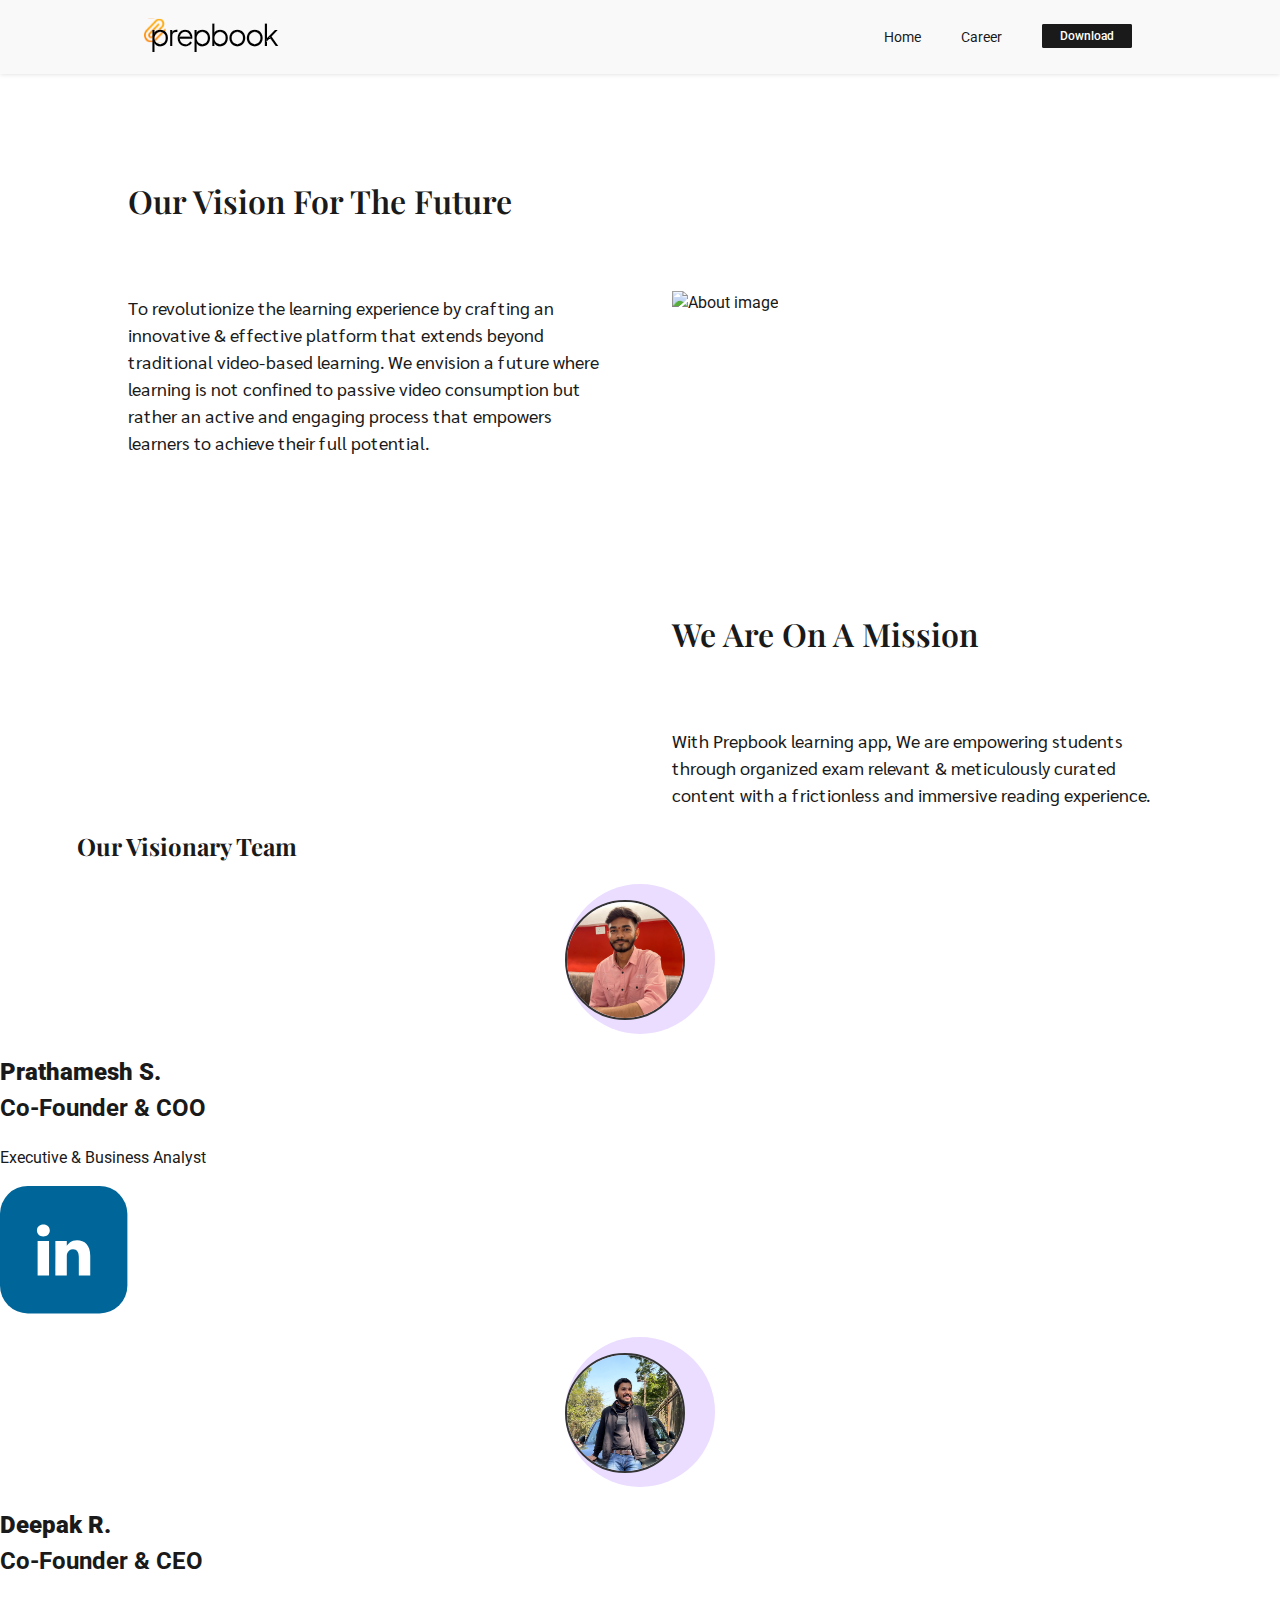
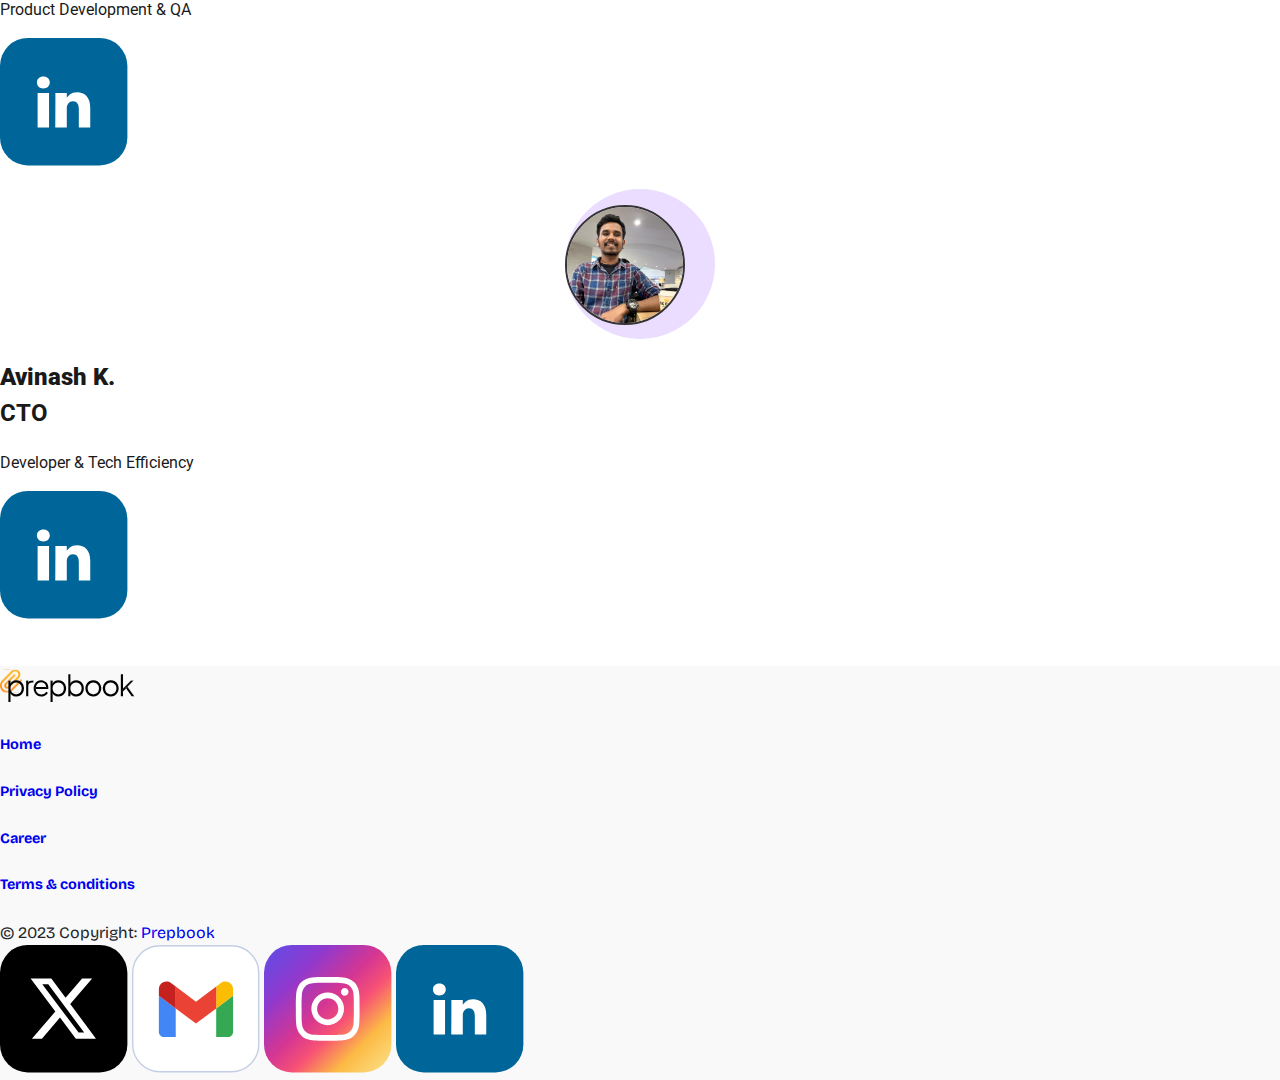
==== about.html @ a98cc451 "first commit" ====
<!-- 
Prepbook - 2023 ABOUT US
Developed By-
TANMAY : https://www.linkedin.com/in/tanmaybarvi/
TANVI : https://www.linkedin.com/in/tanvinaik30
 -->

<!DOCTYPE html>
<html lang="en">
  <head>
    <meta charset="utf-8">
    <meta name="viewport" content="width=device-width, initial-scale=1">
    <meta http-equiv="x-ua-compatible" content="ie=edge"/>
    <meta name="HandheldFriendly" content="true"/> 
    <meta name="author" content="prepbook" />
    <meta name="description" content="Top-grossing app in UPSC category"/>
    <meta name="keywords" content="UpscMpsc , UPSC, MPSC , upsctimes-app, PrepBook , news , notes, CSE, IAS , current affairs, GK" />
    <meta name="robots" content="index, follow" />

    <title>Prepbook | About</title>

    <!-- Updated logos -->
      <!-- Fav icon -->
      <link rel="apple-touch-icon" sizes="180x180" href="imgs/icons/apple-touch-icon.png">
      <link rel="icon" type="image/png" sizes="32x32" href="imgs/icons/favicon-32x32.png">
      <link rel="icon" type="image/png" sizes="16x16" href="imgs/icons/favicon-16x16.png">
      <link rel="icon" type="image/png" sizes="192x192" href="imgs/icons/android-chrome-192x192.png">
      <link rel="icon" type="image/png" sizes="512x512" href="imgs/icons/android-chrome-512x512.png">
      <link rel="icon" type="image/x-icon" href="imgs/icons/favicon.ico">
      <link rel="manifest" href="favicon_io/site.webmanifest">

    <!-- CSS  -->
    <link rel="stylesheet" href="index.css">
    <!-- Bootstrap css -->
    <link href="https://cdn.jsdelivr.net/npm/bootstrap@5.3.0-alpha1/dist/css/bootstrap.min.css" rel="stylesheet" integrity="sha384-GLhlTQ8iRABdZLl6O3oVMWSktQOp6b7In1Zl3/Jr59b6EGGoI1aFkw7cmDA6j6gD" crossorigin="anonymous">

  </head>
  <body>
  <div class="desktop">
    <!-- ------------------------------------------------------ HEADER -> NAV ------------------------------------------------- -->
    <header class="prepbook-header platform">
      <nav class="platform-header">
        <a class="prep-logo" href="#">
          <!-- TOP LOGO -->
          <!-- Updated LOGO -->
          <img style="border: 0;" width="150px" src="./imgs/newImages/New_header_Mainlogo.svg"
            alt="prepbook logo">        </a>
        <div class="header-navigation" aria-label="Page navigation">
          <ul class="header-navigation-list links">
            <li class="header-navigation-list-item"><a class="header-navigation-list-item-link" href="index.html">Home</a></li>
            <li class="header-navigation-list-item"><a class="header-navigation-list-item-link"
              href="career.html">Career</a></li>
            <li class="header-navigation-list-item"><a class="header-navigation-list-item-link get-in-black"
                href="https://play.google.com/store/apps/details?id=com.UpscMpsc.dev.timetoday">Download</a></li>
          </ul>
        </div>
      </nav>
    </header>

    <!--  ----------------------------------------------- MAIN CONTAINER --------------------------------------------------------- -->
    <main class="main-container">

      <!-- main div -->
      <div class="prepbook-homepage prep-t-content-xl">


          <!-- > -------------------- SECTION 1 - ABOUT--------------------------- -->

          <section style="margin-top: 6%;" class="prep-c-split prep-l-split-center-on-sm-md">

              <div class="prep-c-split-container">
        
                  <div class="prep-c-split-body">
        
                      <h2 class="sub-section-heading main-title">Our Vision For The Future 
                      </h2> <br>
                      <p class="section-lede">
                        To revolutionize the learning experience by crafting an innovative & effective platform that extends beyond traditional video-based learning.

We envision a future where learning is not confined to passive video consumption but rather an active and engaging process that empowers learners to achieve their full potential.

                      </p>
        
                  </div>
        
        
                  <div class="prep-c-split-media prep-l-split-h-center">
                      <img width="600px"  src="./imgs/About.jpg"  class = "img-fluid rounded"alt="About image">
                  </div>
        
        
              </div>
        
          </section>

          <!-- > -------------------- SECTION 2--------------------------- -->
          <section  style="margin-top: 10%;" class="prep-c-split prep-l-split-center-on-sm-md prep-l-split-reversed">
        
              <div class="prep-c-split-container">
        
                  <div class="prep-c-split-body">
        
                      <h2 class="sub-section-heading main-title"> We Are On A Mission
                          </h2> <br>
                      <p class="section-lede">
                        With Prepbook learning app, We are empowering students through organized exam relevant & meticulously curated content with a frictionless and immersive reading experience.
                      </p>
        
                  </div>
        
        
                  <div class="prep-c-split-media prep-l-split-h-center">
                      <img width="500px" src="https://cdn.dribbble.com/users/1928588/screenshots/5659776/media/0d797083cb91aaa57192611d17355031.gif" alt="" class="img-fluid rounded" alt="Reading Image">
          
                  </div>
        
        
              </div>
        
          </section>
      
          <!-- > -------------------- Team Profile section -------------------- -->

          <div  class=" px-4 py-5 mt-4 " id="featured-3">

            <div style="margin-left: 6%;" class="feature col w-50 px-4 py-4">
              <h2 class="main-title" >Our Visionary Team</h2>
            </div>
  
            <div  class="row justify-content-center mt-2 text-center ">
            
              <!-- CEO -->
              <div  class="col-lg-3 col-md-3 mt-3">

                <div class="relative">
                  <div  class="absolute">
                      <img width="120px" height="120px" src="./imgs/prathamesh_prep.jpg" alt="Co-Founder & COO">
                  </div>
                </div>

                <h2 class="fs-5 mt-4"> <strong> Prathamesh S.</strong> <br>Co-Founder & COO </h2>
                <p>Executive & Business Analyst</p>
                <p>
                  <a href="https://www.linkedin.com/in/prathamesh-sonawane-998117214/
                  " class="">
                  <img style="cursor: pointer;" width="10%" class="rounded"
                  src="./imgs/icons/5296501_linkedin_network_linkedin logo_icon.svg" alt="linkedin">
                        </a>

                </p>
              </div>

              <!-- CPO -->
              <div class="col-lg-3 col-md-3 mt-3">
                <div class="relative">
                  <div class="absolute">
                      <img width="120px" height="120px" src="./imgs/deepak_prep.jpg" alt="Co-Founder & CPO">
                  </div>
                </div>
                <h2 class="fs-5 mt-4"> <strong>Deepak R.</strong>  <br>Co-Founder & CEO</h2>
                <p>Product Development & QA</p>
                <p>
                  <a href="https://www.linkedin.com/in/deepak-rawat-836025194/
                  " class="">
                  <img style="cursor: pointer;" width="10%" class="rounded"
                  src="./imgs/icons/5296501_linkedin_network_linkedin logo_icon.svg" alt="linkedin">
                        </a>

                </p>
              </div>

              <!-- CTO -->
              <div class="col-lg-3 col-md-3 mt-3">
                <div class="relative">
                  <div class="absolute">
                      <img width="120px" height="120px" src="./imgs/cto.jpg" alt="CTO">
                  </div>
                </div>
                <h2 class="fs-5 mt-4">
                  <strong>Avinash K.</strong>  <br>CTO
               </h2>
                <p>Developer & Tech Efficiency</p>
                <p>          
                  <a href="https://www.linkedin.com/in/avinash-khodke-14b969224/
                  " class="">
                  <img style="cursor: pointer;" width="10%" class="rounded"
                  src="./imgs/icons/5296501_linkedin_network_linkedin logo_icon.svg" alt="linkedin">
                      </a></p>
              </div>

            </div><!-- /.row -->


          </div>
          <!-- END of team profile section -->
          <br>
      </div>

    </main>
      <!--  ------------------------- END MAIN CONTAINER ---------------------------- -->
  
    <!-- >  -------------------- SECTION 8 - FOOTER  -------------------- -->
    <footer  style="background-color: #f9f9fa;">
      <div class="container d-flex w-100 align-items-center justify-content-center text-black p-3 career-font"> 
        <!-- Footer section 1 -->
        <div class="w-25 ">
          <a class="prep-logo" href="#">
            <!-- TOP LOGO -->
            <!-- Updated LOGO -->
            <img style="border: 0;" width="150px" src="./imgs/newImages/New_header_Mainlogo.svg"
                alt="prepbook logo">
          </a>
          <div class="row  d-flex justify-content-center pt-2">
            <!-- Grid column -->
            <div class="col-md-4 text-black ">
              <h6 class="font-weight-bold">
                <a href="index.html" class="text-black" style="font-size: 0.9rem;">Home</a>
              </h6>
            </div>
            <div class="col-md-7">
              <h6 class=" font-weight-bold">
                <a class="text-black"  href="privacypolicy.html" style="font-size: 0.9rem;">Privacy Policy</a>
              </h6>
            </div>
            </div>
              <div class="row  d-flex justify-content-center pt-2">
              <!-- Grid column -->
              <div class="col-md-4">
                <h6 class=" font-weight-bold">
                  <a class="text-black" href="career.html" style="font-size: 0.9rem;">Career</a>
                </h6>
              </div>

              <!-- Grid column -->
              <div class="col-md-7">
                <h6 class=" font-weight-bold">
                  <a class="text-black " style="font-size: 0.9rem;" href="termsandconditions.html">Terms & conditions</a>
                </h6>
              </div>
            </div>
            <!-- Copyright -->
      <div class=" p-3" >
        © 2023 Copyright:
        <a  href="#" class="text-black">Prepbook
        </a>
      </div>
      <!-- Copyright end -->
        </div>
        <!-- Footer section 2 -->
        <div class="w-50 ">
          
        </div>
        <!-- Footer section 3 -->
        <div class="w-25">
          <!-- Section: Social -->
        <section class="text-center mb-5 display-6" id="connect">
          
          <a href="https://twitter.com/Prepbookapp" class="">
            <img style="cursor: pointer;" width="10%" class="rounded"
              src="./imgs/icons/5296514_bird_tweet_twitter_twitter logo_icon.svg" alt="twitter">
          </a>
          <a href="mailto:info.prepbook@gmail.com" class="">
            <img style="cursor: pointer;" width="10%" class="rounded"
              src="./imgs/icons/7115264_new_logo_gmail_icon.svg" alt="gmail">
          </a>
          <a href="https://www.instagram.com/prepbook.upsc/" class="">
            <img style="cursor: pointer;" width="10%" class="rounded"
            src="./imgs/icons/5296765_camera_instagram_instagram logo_icon.svg" alt="instagram">
          </a>
          <a href="https://www.linkedin.com/company/upsctimes-app/
    " class="">
    <img style="cursor: pointer;" width="10%" class="rounded"
    src="./imgs/icons/5296501_linkedin_network_linkedin logo_icon.svg" alt="linkedin">
          </a>
        </section>
        <!-- Section: Social -->
        </div>
      </div>
    </footer>
  </div>
    <!-- END FOOTER -->


      <!-- > DISPLAY AT MOBILE VIEW -->
    <div class="mobile">
    
      <!-- For Mobile View -->
      <div class="container-fluid mobile-cover text-center">
        <div class="mobile-top">
          <span class="cover-text ">
            <a class="prep-logo" href="#">
              <!-- TOP LOGO -->
              <!-- Updated logo -->
              <img style="border: 0;" width="150px" src="./imgs/newImages/New_header_Mainlogo.svg"
                alt="prepbook logo">
            </a> 
            <br /> creating difference<br />
          </span>

          <!-- Animation -->
          <div class="animated-text mt-1">
            <div class="line">Better Insights on Topics</div>
            <div class="line">Increase Concentration</div>
            <div class="line">Daily Reading Habit</div>
            <div class="line">Boost Memory Retention</div>
          </div>

          <div class="mt-4">
            <a href="https://play.google.com/store/apps/details?id=com.UpscMpsc.dev.timetoday">
              <img src="./imgs/mobileImgs/download-btn.jpeg" alt="prepbook"
                class="d-inline-block align-text-top mobile-download-btn" />
            </a>
          </div>

          <!-- Updated mobile view -->
        <img   src="./imgs/newImages/Mobileview_mockup.png"
        class="mobile-console" />

        </div>

        <div class="mobile-foot text-center">
          <span class="foot-text" style="font-size: 1rem;"> Relevant. Reliable. Remarkable. </span><br /><br/>
        <div style="font-weight: 400;"  >
          © 2023 Copyright:
          <a  href="index.html" class="text-black">Prepbook
          </a>
        </div>
        </div>
      </div>
    </div>

      
    <!-- fontawesome JS -->
        <script
        src="https://kit.fontawesome.com/5daa8eb347.js"
        crossorigin="anonymous"></script>
  </body>
</html>
---- index.css ----
/* 
Developed By-
TANMAY : https://www.linkedin.com/in/tanmaybarvi/
TANVI : https://www.linkedin.com/in/tanvinaik30
*/

/* Fonts */
@import url('https://fonts.googleapis.com/css2?family=Roboto:wght@500&display=swap');
@import url('https://fonts.googleapis.com/css2?family=Ibarra+Real+Nova:wght@700&display=swap');
@import url('https://fonts.googleapis.com/css2?family=Playfair+Display:wght@700&display=swap');

@import url('https://fonts.googleapis.com/css2?family=Merriweather&display=swap');
@import url('https://fonts.googleapis.com/css2?family=Plus+Jakarta+Sans:wght@200&display=swap');
@import url('https://fonts.googleapis.com/css2?family=Baloo+Chettan+2:wght@600&display=swap');
@import url('https://fonts.googleapis.com/css2?family=Bricolage+Grotesque:opsz,wght@12..96,600&display=swap');
@import url('https://fonts.googleapis.com/css2?family=Gulzar&display=swap');
@import url('https://fonts.googleapis.com/css2?family=Sarabun&display=swap');
/* --------------------------------------- DEFAULT ------------------------- */
*,
:after,
:before {
    box-sizing: border-box
}

li {
    list-style: none
}

html {
    font-family: 'Roboto', Helvetica, Urbanist , Merriweather, Plus Jakarta Sans, Arial, sans-serif ;
    font-size: 16px;
    line-height: 1.15
}

article,
aside,
figcaption,
figure,
footer,
header,
main,
nav,
section {
    display: block
}

body {
    background-color: #fff;
    color: #212529;
    font-family: 'Roboto', Helvetica, Arial, sans-serif ;
    font-size: 1rem;
    font-weight: 400;
    line-height: 1.5;
    margin: 0;
    text-align: left
}

button:not(:disabled) {
    cursor: pointer
}

/* start */
.prep-l-content {
    zoom: 1;
    margin: 0 auto;
    max-width: 1440px;
    min-width: 256px;
    padding: 48px 24px;
    position: relative
}

.prep-l-content:after {
    clear: both;
    content: "";
    display: block;
    height: 0;
    visibility: hidden
}

.prep-l-content.prep-t-content-xl {
    max-width: 1152px
}


.prep-l-content>:last-child {
    margin-bottom: 0
}

@media(min-width:768px) {
    .prep-l-content {
        padding: 20px 64px;

    }
}

@media(min-width:1312px) {
    .prep-l-content {
        padding: 96px 80px;
    }
}


/* -------------------------------  GET IN BUTTON ---------------------------- */
.get-in-home-btn{
    border: 2px solid rgba(0, 0, 0, 0);
    border-radius: 4px;
    -webkit-box-sizing: border-box;
    -moz-box-sizing: border-box;
    box-sizing: border-box;
    cursor: pointer;
    display: inline-block;
    font-family: 'Roboto', serif;
    font-size: 16px;
    font-size: 1rem;
    font-weight: 700;
    line-height: 1.5;
    padding: 6px 24px;
    color: #fff;
    text-decoration: none !important;
    -webkit-transition: background-color .1s, box-shadow .1s, color .1s;
    transition: background-color .1s, box-shadow .1s, color .1s
}

/* updated background color */
.prepbook-homepage .get-in-home-btn {
    background-color: #EF7500 ;
    border: 0;
}

.prepbook-homepage .get-in-home-btn:active,
.prepbook-homepage .get-in-home-btn:focus,
.prepbook-homepage .get-in-home-btn:hover {
    background-color: #c1a6e2;
    color: #fff
}
.get-in-home-btn::-moz-focus-inner {
    border: 0;
}


/* --------------------------------  HEADER CSS ------------------------------------- */
.prepbook-header.platform {
    background-color: #f9f9fa;
    box-shadow: 0 0 5px rgba(0, 0, 0, .15)
}

.platform-header {
    align-items: center;
    display: flex;
    height: 74px;
    margin: 0 auto;
    max-width: 1024px;
    padding: 0 16px
}

.platform-header .prep-logo {
    margin: 0 auto
}

.platform-header .header-navigation {
    display: none;
    line-height: 1;
    white-space: nowrap
}

.platform-header .header-navigation .header-navigation-list {
    display: none;
    list-style-type: none;
    margin: 0;
    padding: 0
}

.platform-header .header-navigation .header-navigation-list .header-navigation-list-item {
    display: inline-block;
    margin: 0;
    padding: 0
}

.platform-header .header-navigation .header-navigation-list .header-navigation-list-item .header-navigation-list-item-link {
    color: #1a1a1a;
    font-family: 'Roboto', serif;
    font-size: 14px;
    font-size: .875rem;
    line-height: 1.5;
    margin: 24px 4px;
    text-decoration: none
}

.platform-header .header-navigation .header-navigation-list .header-navigation-list-item .header-navigation-list-item-link:active,
.platform-header .header-navigation .header-navigation-list .header-navigation-list-item .header-navigation-list-item-link:focus,
.platform-header .header-navigation .header-navigation-list .header-navigation-list-item .header-navigation-list-item-link:hover {
    text-decoration: underline;
    text-decoration-thickness: 1px
}

.platform-header .header-navigation .header-navigation-list .header-navigation-list-item .header-navigation-list-item-link.get-in-black {
    background-color: #1a1a1a;
    border: 2px solid #1a1a1a;
    border-radius: 2px;
    color: #fff;
    font-size: 12px;
    font-size: .75rem;
    font-weight: 500;
    line-height: 1.5;
    padding: 3px 16px;
    transition: all .1s ease-in-out
}

.platform-header .header-navigation .header-navigation-list .header-navigation-list-item .header-navigation-list-item-link.get-in-black:active,
.platform-header .header-navigation .header-navigation-list .header-navigation-list-item .header-navigation-list-item-link.get-in-black:focus,
.platform-header .header-navigation .header-navigation-list .header-navigation-list-item .header-navigation-list-item-link.get-in-black:hover {
    background-color: rgba(0, 0, 0, 0);
    color: #1a1a1a;
    text-decoration: none
}

@media(min-width:768px) {
    .platform-header .header-navigation .header-navigation-list .header-navigation-list-item .header-navigation-list-item-link.get-in-black {
        margin-left: 20px;
    }
    .platform-header .header-navigation {
        display: flex;
        flex-grow: 2;
        justify-content: flex-end;
    }
    .platform-header .header-navigation .header-navigation-list {
        display: flex;
    }
    .platform-header .header-navigation .header-navigation-list-item-link {
        padding: 24px 16px;
    }
}



/*> FONT TO BE USED */

.main-title{
    font-family: 'Playfair Display' ,Merriweather , Roboto;
}

/* .section-lede -> Helvitica */
/* meet team desc */
.small-title{
    font-family: Helvetica, sans-serif;
    
}

/* careers */
.career-font{
    /*font-family: Roboto , Helvetica ;*/
    font-family: 'Bricolage Grotesque', sans-serif;

}

/*  ------------------------------------------------ MAIN  -------------------------------------------------------------*/
.main-container {
    overflow: hidden
}


/* ---------------------------- MAIN -> DIV ------------------------------------ */
.prepbook-homepage {
    color: #1a1a1a;
    font-family: 'Roboto', sans-serif;
}

.prepbook-homepage .prepbook-homepage-header .prep-l-split-media-overflow {
    left: 40%;
    transform: translateX(-40%);
    width: 145%;
}

@media(min-width:768px) {
    .prepbook-homepage .prepbook-homepage-header .prep-l-split-media-overflow {
        left: unset;
        transform: unset;
        width: 100%
    }
}


@supports(display:grid) {
    @media(min-width: 768px) {
        .prep-c-split-media.prep-l-split-media-overflow .prep-c-split-media-asset {
            max-width:none
        }
        .prep-l-split-pop-top.prep-c-split,
        .prep-l-split-pop.prep-c-split {
            padding-top: 96px
        }
        .prep-l-split-pop .prep-c-split-media,
        .prep-l-split-pop-top .prep-c-split-media {
            margin-top: -48px
        }
        .prep-c-split-bg .prep-l-split-pop .prep-c-split-media,
        .prep-c-split-bg .prep-l-split-pop-top .prep-c-split-media {
            margin-top: -96px
        }
        .prep-l-split-pop-bottom.prep-c-split,
        .prep-l-split-pop.prep-c-split {
            padding-bottom: 96px
        }
        .prep-l-split-pop .prep-c-split-media,
        .prep-l-split-pop-bottom .prep-c-split-media {
            margin-bottom: -48px
        }
        .prep-c-split-bg .prep-l-split-pop .prep-c-split-media,
        .prep-c-split-bg .prep-l-split-pop-bottom .prep-c-split-media {
            margin-bottom: -96px
        }
    }
}

/* ------------ SECTION --------- 1 */

.prep-c-split-media-asset {
    display: block;
    max-width: 100%
}

.prepbook-homepage .prepbook-homepage-header .prep-c-split-media-asset {
    max-height: 900px;
    width: auto;
}

@media(min-width:768px) {
    .prepbook-homepage .prepbook-homepage-header.prep-l-split-pop {
        padding-top: 0;
    }
}

.prepbook-homepage .section-heading {
    font-family: 'Playfair Display', sans-serif ;
    /*font-family: 'Orbitron', sans-serif;*/
    /*font-family: 'Sarabun', sans-serif;*/
    /*font-family: 'Quattrocento', serif;*/
    /*font-family: 'Averia Serif Libre', serif;*/
    /*font-family: 'Gurajada', sans-serif;*/
    /*font-family: 'Ibarra Real Nova', serif;*/
    font-size: 48px;
    font-size: 3rem;
    font-weight: 500;
    line-height: 1;
    line-height: 1.1;
}

@media(min-width:768px) {
    .prepbook-homepage .section-heading {
        font-size: 28px;
        font-weight: 500;
        line-height: 1.4;
    }
}

.prepbook-homepage .sub-section-heading{
    font-size: 32px;
    font-weight: 600;
}

.prepbook-homepage .section-lede {
    /*font-family: Helvetica, sans-serif;*/
    font-family: 'Sarabun', sans-serif;
    font-size: 18px;
    font-size: 1.125rem;
    line-height: 1.5
}

.prepbook-homepage .prepbook-homepage-get-btn {
    margin-top: 32px;
    text-align: center
}

@media(min-width:768px) {
    .prepbook-homepage .prepbook-homepage-get-btn {
        text-align: left
    }
}


/*--------------------------- FEATURES -----------------------  */
.prepbook-homepage .prepbook-homepage-features {
    font-size: 18px;
    font-size: 1.125rem;
    line-height: 1.5;
    padding-bottom: 48px;
    padding-top: 32px;
    position: relative
}

.prepbook-homepage .prepbook-homepage-features h2 {
    font-family: 'Playfair Display' ,Merriweather , Roboto;
    font-size: 38px;
    font-size: 2.375rem;
    font-weight: 500;
    line-height: 1.05;
    text-align: center
}

@media(min-width:768px) {
    .prepbook-homepage .prepbook-homepage-features h2 {
        font-size: 48px;
        font-size: 3rem;
        font-size: 28px;
        font-size: 1.75rem;
        line-height: 1;
        line-height: 1.07;
        text-align: left
    }
}

@media(min-width:768px)and (min-width:768px) {
    .prepbook-homepage .prepbook-homepage-features h2 {
        font-size: 38px;
        font-size: 2.375rem;
        line-height: 1.05
    }
}

.prepbook-homepage .prepbook-homepage-features .prep-u-list-styled {
    margin-bottom: 24px;
}

.prepbook-homepage .prepbook-homepage-features .prep-u-list-styled li {
    padding: 10px;
}

.prepbook-homepage .prepbook-homepage-features .prep-u-list-styled li i {
    margin-right: 10px;
    font-size: 6.5px;
}

.prepbook-homepage .prepbook-homepage-features:after,
.prepbook-homepage .prepbook-homepage-features:before {
    background-position: 0;
    background-repeat: repeat-x;
    background-size: 1516px 18px;
    content: "";
    height: 18px;
    left: 0;
    position: absolute;
    visibility: visible;
    width: 100%
}

@media(min-width:768px) {
    .prepbook-homepage .prepbook-homepage-features {
        padding-bottom: 64px;
        padding-top: 64px
    }
}

/* prep-c-split-container */
.prep-c-split-container {
    zoom: 1;
    margin: 0 auto;
    max-width: 1440px;
    min-width: 304px;
    padding: 0 24px;
}

.prep-c-split-container:after {
    clear: both;
    content: "";
    display: block;
    height: 0;
    visibility: hidden
}

@media(min-width:768px) {
    .prep-c-split-container {
        padding: 0 64px;

    }
}

@media(min-width:1312px) {
    .prep-c-split-container {
        padding: 0 80px
    }
}

.prep-t-content-xl .prep-c-split-container {
    max-width: 1152px
}

@supports(display:grid) {
    @media(min-width: 768px) {
        .prep-c-split-container {
            grid-column-gap:64px;
            align-items: center;
            display: grid;
            grid-template-areas: "body media";
            grid-template-columns: 1fr 1fr
        }
        .prep-l-split-reversed .prep-c-split-container {
            grid-template-areas: "media body"
        }
        .prep-c-split-container .prep-c-split-body,
        .prep-c-split-container .prep-c-split-media {
            float: none;
            min-width: 0;
            padding: 0;
            width: 100%
        }
        .prep-c-split-body {
            grid-area: body
        }
        .prep-c-split-media {
            align-self: center;
            grid-area: media;
            justify-self: start
        }
        .prep-c-split-media .prep-c-split-media-asset {
            display: block
        }
        .prep-l-split-reversed .prep-c-split-media {
            justify-self: end
        }
    }
    @media(min-width:1024px) {
        .prep-l-split-body-narrow .prep-c-split-container {
            grid-template-columns: 1fr 2fr
        }
        .prep-l-split-body-narrow.prep-l-split-reversed .prep-c-split-container,
        .prep-l-split-body-wide .prep-c-split-container {
            grid-template-columns: 2fr 1fr
        }
        .prep-l-split-body-wide.prep-l-split-reversed .prep-c-split-container {
            grid-template-columns: 1fr 2fr
        }
    }
    @media(min-width:1312px) {
        .prep-c-split-container {
            grid-column-gap: 80px
        }
    }
}


/* prep-c-split-body */
.prep-c-split-body {
    position: relative
}

.prep-c-split-body>:last-child {
    margin-bottom: 0
}

.prep-c-split-body>:last-child>:last-child {
    margin-bottom: 0
}


@media (max-width:767px) {
    .prep-c-split-body+.prep-c-split-media,
    .prep-c-split-media+.prep-c-split-body {
        margin-top: 48px;
    }
    .prep-l-split-center-on-sm-md .prep-c-split-body,
    .prep-l-split-center-on-sm-md .prep-c-split-media,
    .prep-l-split-center-on-sm-md .prep-c-split-media-asset {
        margin-left: auto;
        margin-right: auto;
        text-align: center;
    }
    .prep-l-split-hide-media-on-sm-md .prep-c-split-body {
        margin-top: 0;
    }
    .prep-l-split-hide-media-on-sm-md .prep-c-split-media {
        display: none;
    }
}

@media(min-width:768px) {
    .prep-c-split-body {
        -webkit-box-sizing: border-box;
        -moz-box-sizing: border-box;
        box-sizing: border-box;
        float: left;
        padding: 0 32px;
        width: 50%;
    }
    .prep-l-split-reversed .prep-c-split-body,
    [dir=rtl] .prep-c-split-body {
        float: right;
    }
    [dir=rtl] .prep-l-split-reversed .prep-c-split-body {
        float: left;
    }
    .prep-c-split-media {
        -webkit-box-sizing: border-box;
        -moz-box-sizing: border-box;
        box-sizing: border-box;
        float: right;
        padding: 0 32px;
        width: 50%;
    }
    .prep-l-split-reversed .prep-c-split-media,
    [dir=rtl] .prep-c-split-media {
        float: left
    }
    [dir=rtl] .prep-l-split-reversed .prep-c-split-media {
        float: right
    }
}

@media(min-width:1024px) {
    .prep-l-split-body-narrow .prep-c-split-body {
        width: 33.33%;
    }
    .prep-l-split-body-narrow .prep-c-split-media,
    .prep-l-split-body-wide .prep-c-split-body {
        width: 66.66%;
    }
    .prep-l-split-body-wide .prep-c-split-media {
        width: 33.33%;
    }
}

@media(min-width:1312px) {
    .prep-c-split-body,
    .prep-c-split-media {
        padding: 0 40px
    }
}

/* c-hero-badge */
@media(min-width:768px) {
    .prepbook-homepage .prepbook-homepage-header.prep-l-split-pop {
        padding-top: 0;
    }
}

.c-hero-badge {
    align-items: center;
    display: flex;
}

.c-hero-badge .prep-c-logo {
    margin-bottom: 0;
    margin-right: 8px;
}

.c-hero-badge .prep-c-logo.prep-t-logo-xs {
    height: 20px;
    width: 20px;
}

.c-hero-badge p {
    font-size: 16px;
    line-height: 2;
    margin-bottom: 0;
    margin-top: 0;
}

/* .c-hero-badge p strong {
    font-weight: 600;
} */

.c-hero-badge+h1 {
    margin-top: 24px;
}

/* section features */
@media(min-width:768px) {
    .prep-l-columns {
        grid-gap: 48px 64px;
        display: grid;
        gap: 48px 64px;
        grid-template-columns: repeat(2, 1fr)
    }

    ol.prep-l-columns,
    ul.prep-l-columns {
        margin-bottom: 0
    }
}

@media(min-width:1024px) {
    .prep-l-columns {
        grid-gap: 48px 80px;
        gap: 48px 80px
    }
}

/* ADDITINAL STYLES FOR -> aboutapp - userratings  */

.col-md-6{
  box-shadow: rgba(149, 157, 165, 0.2) 0px 8px 24px;
  border-radius: 10px;
}
.user-desc{
padding: 0 20px;
}

a:link, a:visited, a:hover, a:active{
text-decoration: none;
}


.feature-icon .star {
    color: #F5DF55;
    font-size: 1.5rem
  }
/* > -------------------------  Meet the Team ------------------------------------- */

  div.relative {
    position: relative;
    border-radius: 200px;
    background: #EBDDFF;
    width: 150px;
    height: 150px;
    margin-left: auto; 
    margin-right: auto;
  } 
  
  div.absolute {
    position: absolute;
    border-radius: 50%;
    margin-top: 16px; 
    margin-left: auto; 
    margin-right: auto;
  }

.absolute img {
    border-radius: 50%; 
    border: 2px solid #333433; 
}

/* > ------------------------------------------------ MOBILE VIEW CSS ------------------------------------------------ */
.cover-text{
    font-size: 1.8rem;
    font-weight: 600;
    margin: 2% 0 4% 0;
}
.prep{
    font-weight: 400;
}
.book{
    font-weight: 400;
    color: rgba(59, 31, 228, 1);
}

.mobile-top{
    margin-bottom: 4%;
}
.mobile-console{
    width: 80%;
    margin: 4% 0 0% 0 ;
}

.mobile-download-btn{
    height: 7vh;
    margin: 0 0 0 0 ;
}
.mobile-foot{
    font-size: 0.8rem;
    margin-bottom: 20px;
}
.foot-text{
    font-weight: 600;
}
.mobile-cover{
    display: none;
  }

/* Text animation */
.animated-text{
    color: rgb(0, 0, 0);
    padding: 0 5px;
    height: 40px;
    overflow: hidden;
  }
  
  .line{
    text-align: center;
    line-height: 60px;
  }
  .line:first-child{
    animation: anim 16s infinite;
  }
  
  @keyframes anim {
    0%{
      margin-top: 0;
    }
    16%{
      margin-top: -60px;
    }
    33%{
      margin-top: -120px;
    }
    50%{
      margin-top: -180px;
    }
    66%{
      margin-top: -120px;
    }
    82%{
      margin-top: -60px;
    }
    100%{
      margin-top: 0;
    }
  }
  

  @media only screen and (max-width: 823px) {

    .desktop{
      display: none;
    }

    .mobile-cover , .mobile{
      display: block;
      margin-top: 5%;
      visibility: visible;
    }
  }

  .three-font{
    font-size: 20px;
  }


  /* horizontal line */
  .hr-img{
    display:block;
    border:0px;
    height:16px;
    background-image:url('https://static.vecteezy.com/system/resources/previews/010/709/887/large_2x/abstract-background-design-using-irregular-wave-patterns-in-purple-and-yellow-colors-free-photo.jpg');
    margin-bottom: 10%;
    width: auto;
    }
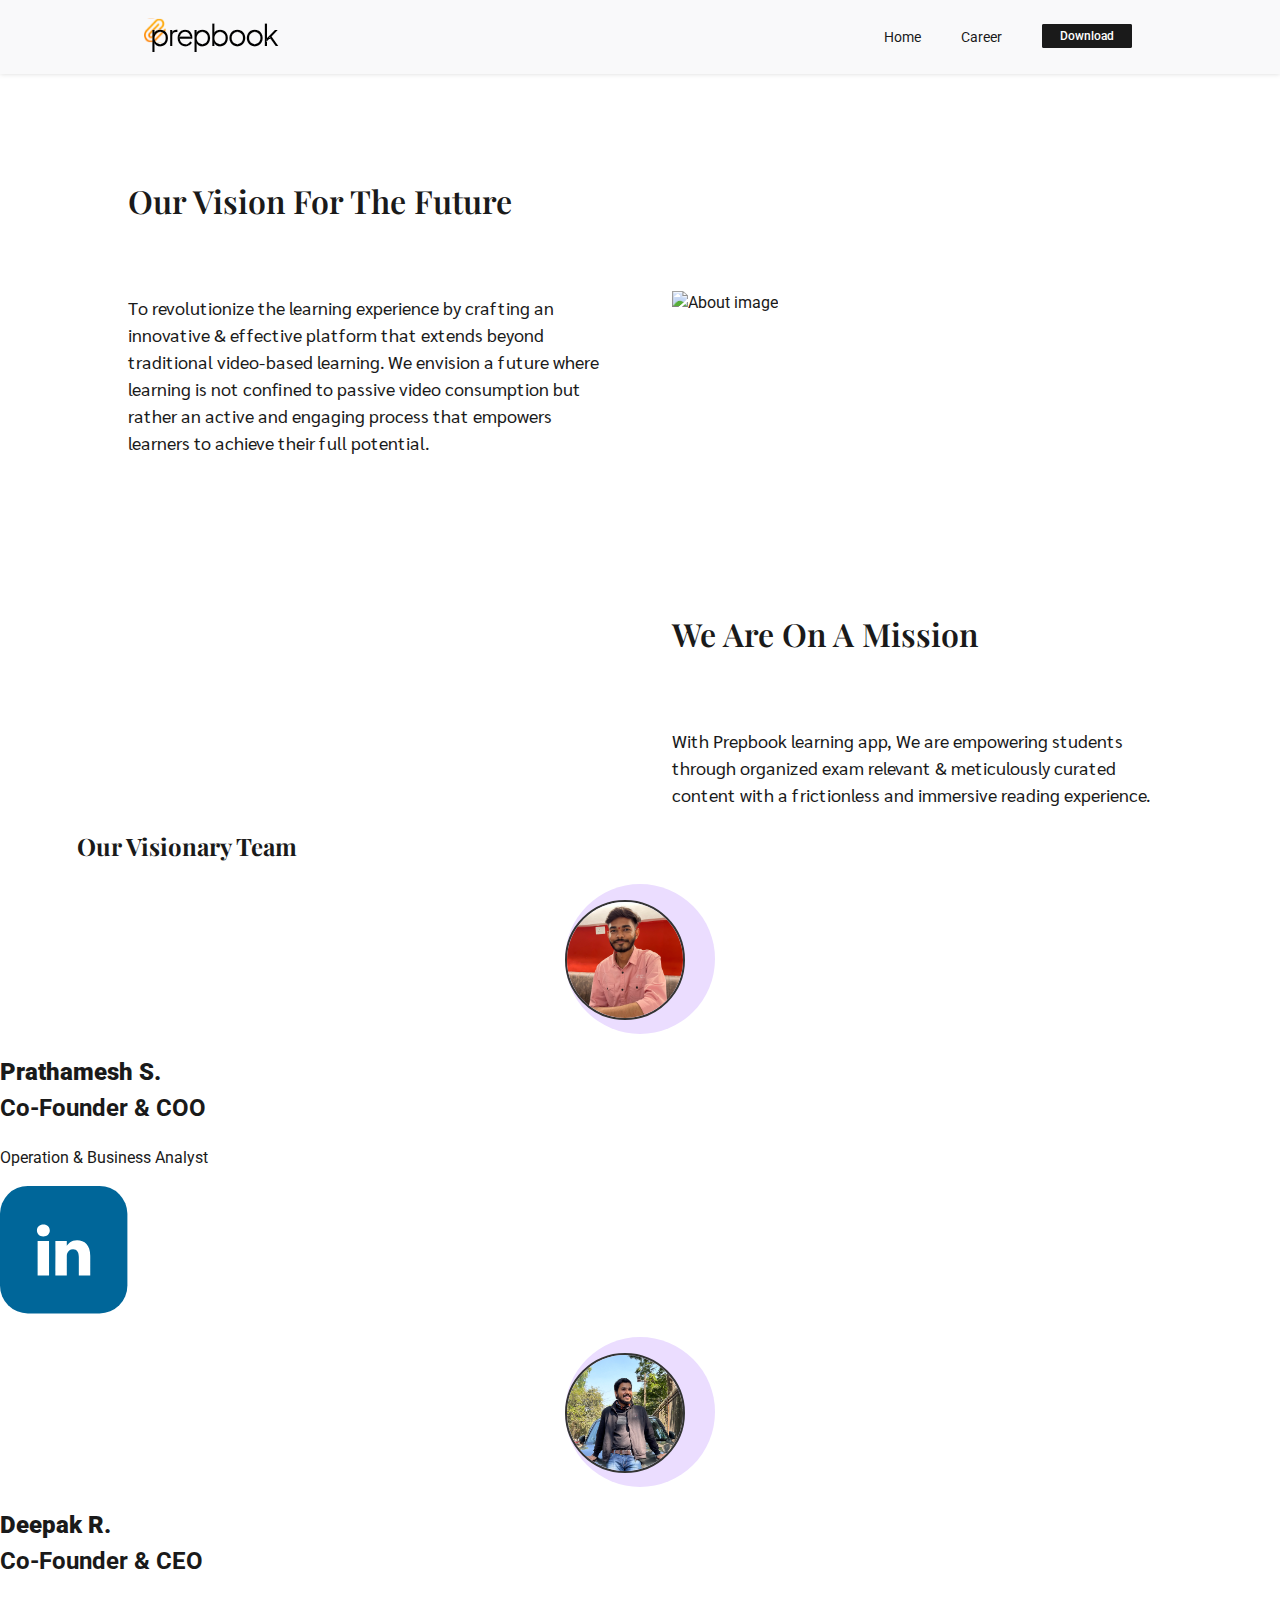
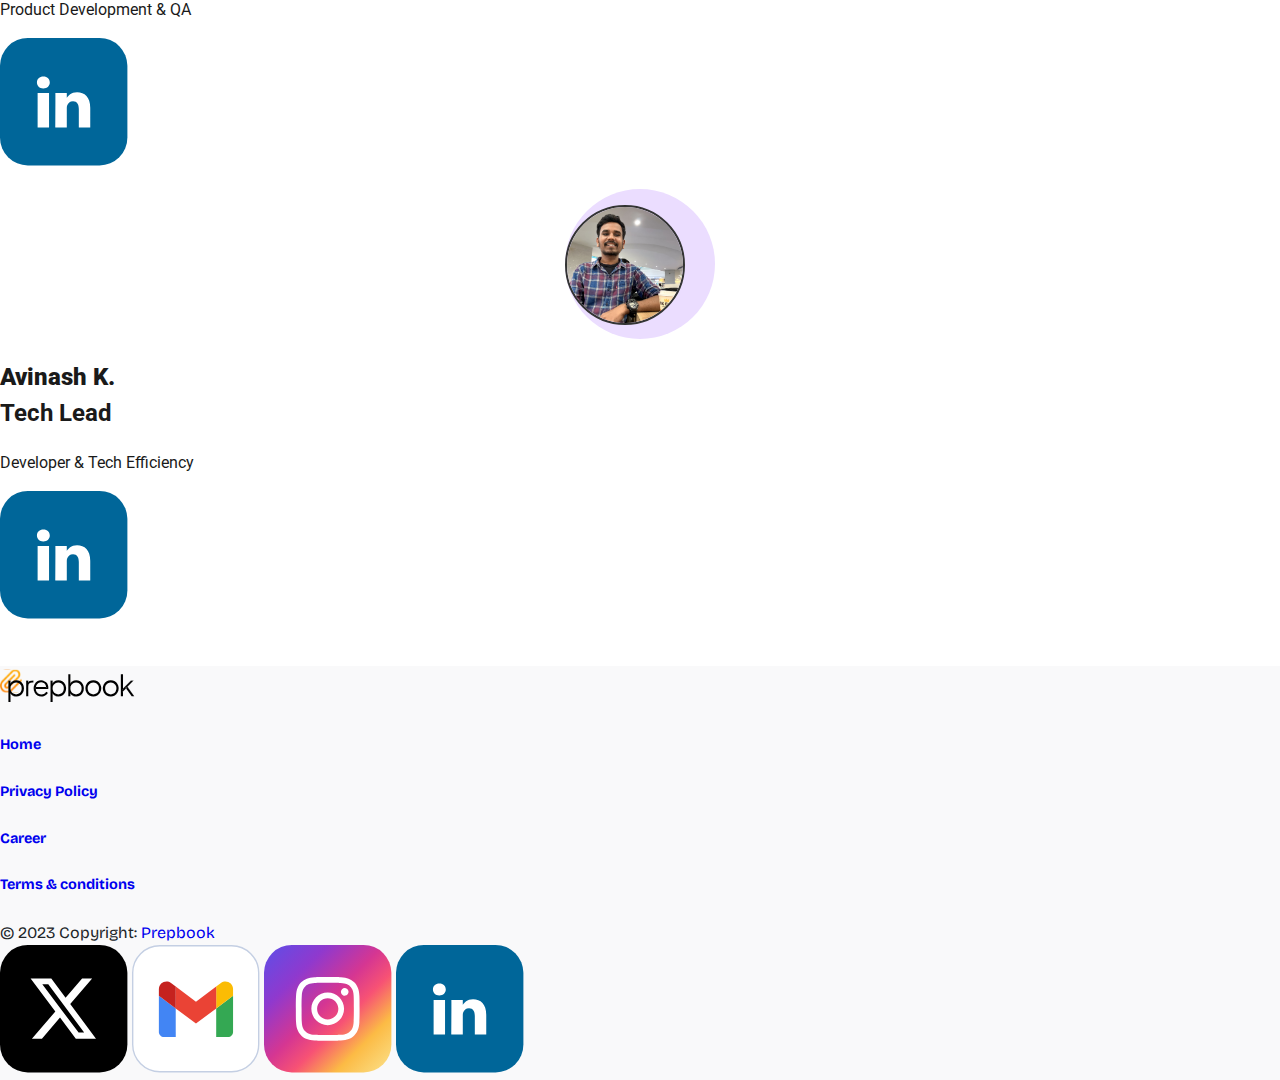
==== commit 59968245: "Update about.html" ====
--- a/about.html
+++ b/about.html
@@ -140,7 +140,7 @@
                 </div>
 
                 <h2 class="fs-5 mt-4"> <strong> Prathamesh S.</strong> <br>Co-Founder & COO </h2>
-                <p>Executive & Business Analyst</p>
+                <p>Operation & Business Analyst</p>
                 <p>
                   <a href="https://www.linkedin.com/in/prathamesh-sonawane-998117214/
                   " class="">
@@ -178,7 +178,7 @@
                   </div>
                 </div>
                 <h2 class="fs-5 mt-4">
-                  <strong>Avinash K.</strong>  <br>CTO
+                  <strong>Avinash K.</strong>  <br>Tech Lead
                </h2>
                 <p>Developer & Tech Efficiency</p>
                 <p>          
